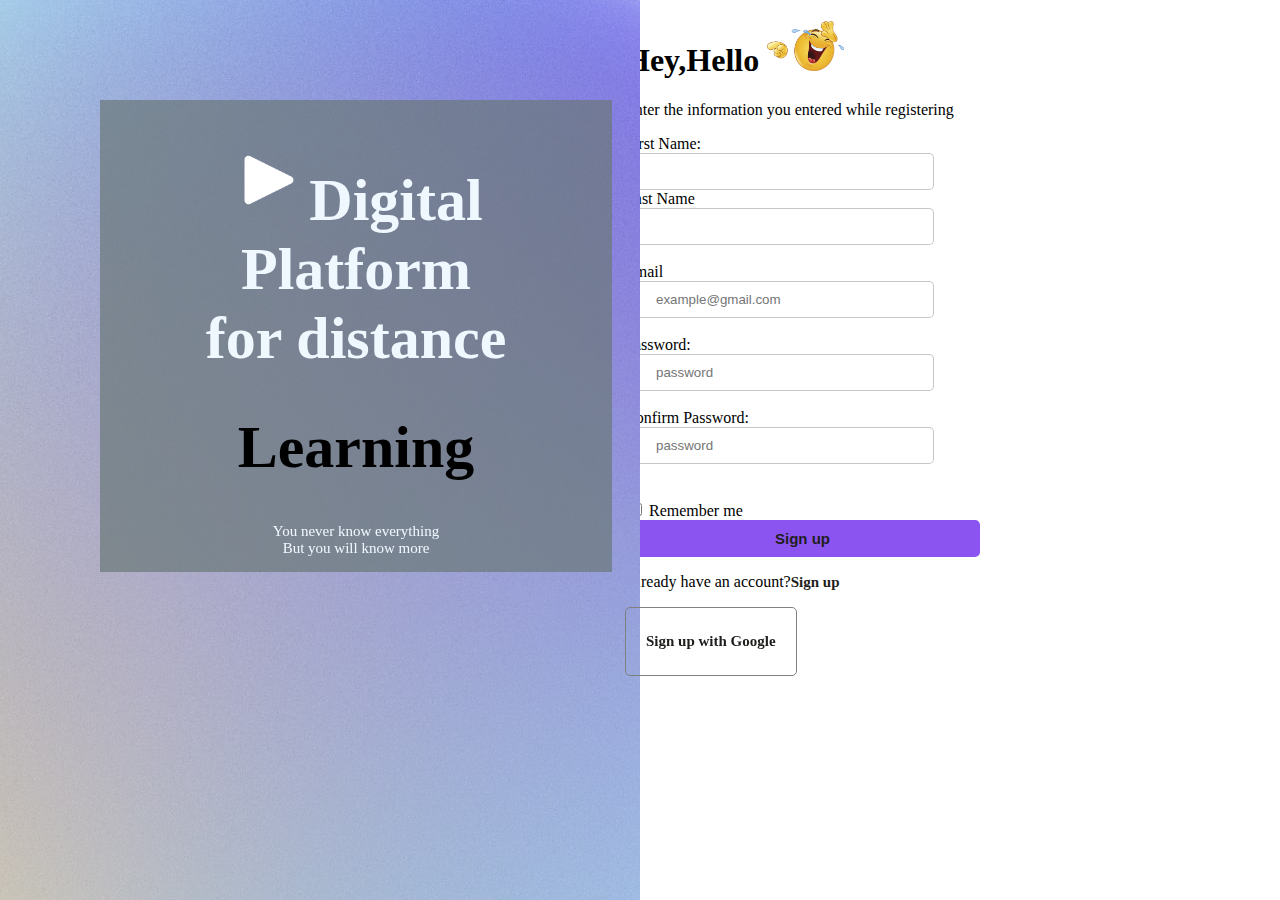
==== signUp.html @ 795a9c7a "pushing to github" ====
<!DOCTYPE html>
<html lang="en">
<head>
    <meta charset="UTF-8">
    <meta http-equiv="X-UA-Compatible" content="IE=edge">

    <meta name="viewport" content="width=device-width, initial-scale=1.0">
    <title>Sign up</title>

    <style>
        
        body{
            margin: 0%;
            padding:0%
        }  
        .pictureTwo{
            background: url(./images/table.jpg);
            background: cover;
            background-position: center;
            height:100%;
            width:50%;
            position: fixed;
        }
        .hase{
            font-size: 15px;
        }
        .parag{
            background-color: rgba(106, 119, 119, 0.7) ;
            color: aliceblue;
            text-align: center;
            width:80%;
            margin-top: 100px;
            font-size: 30px;
            margin-left: 100px;
            margin-right: 100px;
            float:left;
        }
        
        
        .landpage{
            float: right;
            margin:0px 300px 0px 0px;
           
            
        }
       
        
        img{
            height: 50px;
        }
        .text{
            padding: 10px 100px 10px 100px;
            border-radius: 5px;
            border-style: none;
            border:  solid 1px rgba(172, 174, 182, 0.7);
            padding-left: 30px;  
        }
        .button{
            padding:10px 150px 10px 150px;
            background-color: rgba(90, 12, 235, 0.7);
            border-style: none;
            border-radius: 5px;
            color: blanchedalmond;
        }
    
        .par{
            float: right;
            padding-bottom: 1px;
        }
        .play{
            height: 80px;
        }
        .gone{
            color: black;
        }
        a{
            color: rgb(31, 30, 28);
            font-size: 15px;
            font-weight: bold;
        }
        a :hover{
            text-decoration: none;

        }
        a:link { 
            text-decoration: none;
        }
        .end{
            position: fixed;
        border: 1px solid grey;
            border-radius: 5px;
            padding: 10px 20px 10px 20px;
        }
        .end img{
        margin-top: 15px;
            height: 20px;
        }
        
        .end p{
            float: right;
        
        }
        
        

    </style>
</head>
<body>


<div class = "sigup">
        <div class="pictureTwo">
            <div class="parag">
                <h1><img  class="play"src="./images/play.png" alt="">Digital <br>Platform <br>for distance  </h1>
                <h1 class="gone">Learning</h1>
            <p class="hase">You never know everything <br>But you will know more</p>
            </div>
            </div>
           
            
       
        <div class="landpage">
            <h1>Hey,Hello <img src="./images/preview.png" alt=""></h1>

            <p>Enter the information you entered while registering </p>
            <form>  
                <label for="First Name">First Name:</label>
                <br>
                <input type="text"  class="text">
                <br>
                <label for="email">Last Name</label>
                <br>
                <input type="text"  class="text">
                <br>
                <br>
                <label for="email">Email</label>
                <br>
            <input type="text"  class="text"placeholder="example@gmail.com">
              <br>
              <br>
            <label for="pasword"> Password:</label>
            <br>
            <input type="password"  class="text"placeholder="password">
            <br>
            <br>
            <label for="pasword">Confirm Password:</label>
            <br>
            <input type="password"  class="text"placeholder="password">
            
            
           
            <br>
            <br>
            <br>
            <div class="checkbox">
                <input type="checkbox"  name="checkbox">
                <label for="checkbox">Remember me</label>
             
            </div>
            <button class="button"><a href="./table.html">Sign up</a></button>
             
            <p> Already have an account?<a href="./index.html">Sign up</a></p>
            <div class="end">
                
                <a href="" img  class="gog" src="./images/logo.png" alt=""><p class="google"> Sign up with Google</p></a>
                </div>

            </form>
        
            

    </div>
  

   
</div>
    
       
   
    
</body>
</html>
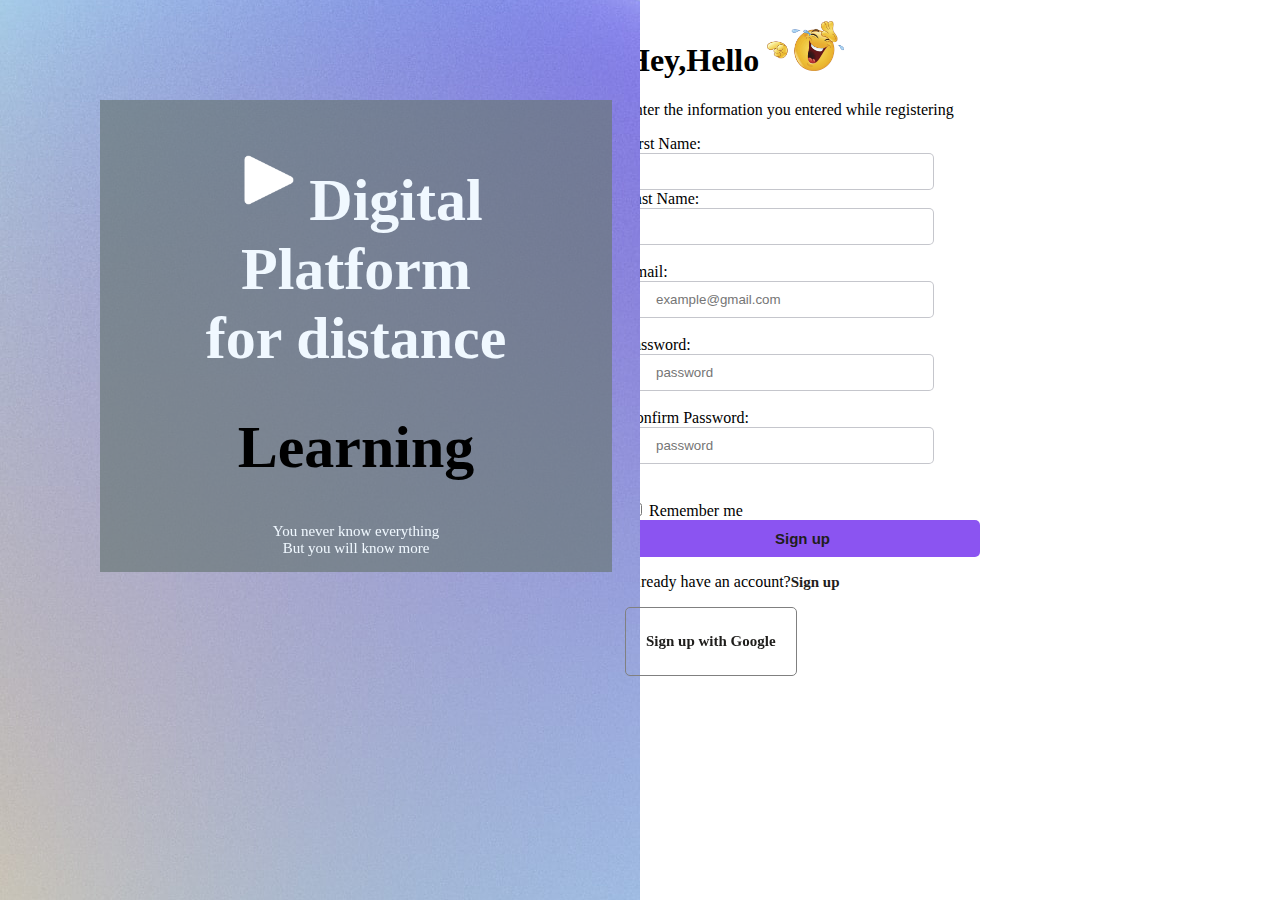
==== commit fa039fe4: "adding files" ====
--- a/signUp.html
+++ b/signUp.html
@@ -5,105 +5,10 @@
     <meta http-equiv="X-UA-Compatible" content="IE=edge">
 
     <meta name="viewport" content="width=device-width, initial-scale=1.0">
+    <link rel="stylesheet" href="/signup.css">
     <title>Sign up</title>
 
-    <style>
-        
-        body{
-            margin: 0%;
-            padding:0%
-        }  
-        .pictureTwo{
-            background: url(./images/table.jpg);
-            background: cover;
-            background-position: center;
-            height:100%;
-            width:50%;
-            position: fixed;
-        }
-        .hase{
-            font-size: 15px;
-        }
-        .parag{
-            background-color: rgba(106, 119, 119, 0.7) ;
-            color: aliceblue;
-            text-align: center;
-            width:80%;
-            margin-top: 100px;
-            font-size: 30px;
-            margin-left: 100px;
-            margin-right: 100px;
-            float:left;
-        }
-        
-        
-        .landpage{
-            float: right;
-            margin:0px 300px 0px 0px;
-           
-            
-        }
-       
-        
-        img{
-            height: 50px;
-        }
-        .text{
-            padding: 10px 100px 10px 100px;
-            border-radius: 5px;
-            border-style: none;
-            border:  solid 1px rgba(172, 174, 182, 0.7);
-            padding-left: 30px;  
-        }
-        .button{
-            padding:10px 150px 10px 150px;
-            background-color: rgba(90, 12, 235, 0.7);
-            border-style: none;
-            border-radius: 5px;
-            color: blanchedalmond;
-        }
     
-        .par{
-            float: right;
-            padding-bottom: 1px;
-        }
-        .play{
-            height: 80px;
-        }
-        .gone{
-            color: black;
-        }
-        a{
-            color: rgb(31, 30, 28);
-            font-size: 15px;
-            font-weight: bold;
-        }
-        a :hover{
-            text-decoration: none;
-
-        }
-        a:link { 
-            text-decoration: none;
-        }
-        .end{
-            position: fixed;
-        border: 1px solid grey;
-            border-radius: 5px;
-            padding: 10px 20px 10px 20px;
-        }
-        .end img{
-        margin-top: 15px;
-            height: 20px;
-        }
-        
-        .end p{
-            float: right;
-        
-        }
-        
-        
-
-    </style>
 </head>
 <body>
 
@@ -128,12 +33,12 @@
                 <br>
                 <input type="text"  class="text">
                 <br>
-                <label for="email">Last Name</label>
+                <label for="email">Last Name:</label>
                 <br>
                 <input type="text"  class="text">
                 <br>
                 <br>
-                <label for="email">Email</label>
+                <label for="email">Email:</label>
                 <br>
             <input type="text"  class="text"placeholder="example@gmail.com">
               <br>
--- a/signup.css
+++ b/signup.css
@@ -0,0 +1,95 @@
+
+        
+        body{
+            margin: 0%;
+            padding:0%
+        }  
+        .pictureTwo{
+            background: url(./images/table.jpg);
+            background: cover;
+            background-position: center;
+            height:100%;
+            width:50%;
+            position: fixed;
+        }
+        .hase{
+            font-size: 15px;
+        }
+        .parag{
+            background-color: rgba(106, 119, 119, 0.7) ;
+            color: aliceblue;
+            text-align: center;
+            width:80%;
+            margin-top: 100px;
+            font-size: 30px;
+            margin-left: 100px;
+            margin-right: 100px;
+            float:left;
+        }
+        
+        
+        .landpage{
+            float: right;
+            margin:0px 300px 0px 0px;
+           
+            
+        }
+       
+        
+        img{
+            height: 50px;
+        }
+        .text{
+            padding: 10px 100px 10px 100px;
+            border-radius: 5px;
+            border-style: none;
+            border:  solid 1px rgba(172, 174, 182, 0.7);
+            padding-left: 30px;  
+        }
+        .button{
+            padding:10px 150px 10px 150px;
+            background-color: rgba(90, 12, 235, 0.7);
+            border-style: none;
+            border-radius: 5px;
+            color: blanchedalmond;
+        }
+    
+        .par{
+            float: right;
+            padding-bottom: 1px;
+        }
+        .play{
+            height: 80px;
+        }
+        .gone{
+            color: black;
+        }
+        a{
+            color: rgb(31, 30, 28);
+            font-size: 15px;
+            font-weight: bold;
+        }
+        a :hover{
+            text-decoration: none;
+
+        }
+        a:link { 
+            text-decoration: none;
+        }
+        .end{
+            position: fixed;
+        border: 1px solid grey;
+            border-radius: 5px;
+            padding: 10px 20px 10px 20px;
+        }
+        .end img{
+        margin-top: 15px;
+            height: 20px;
+        }
+        
+        .end p{
+            float: right;
+        
+        }
+        
+        